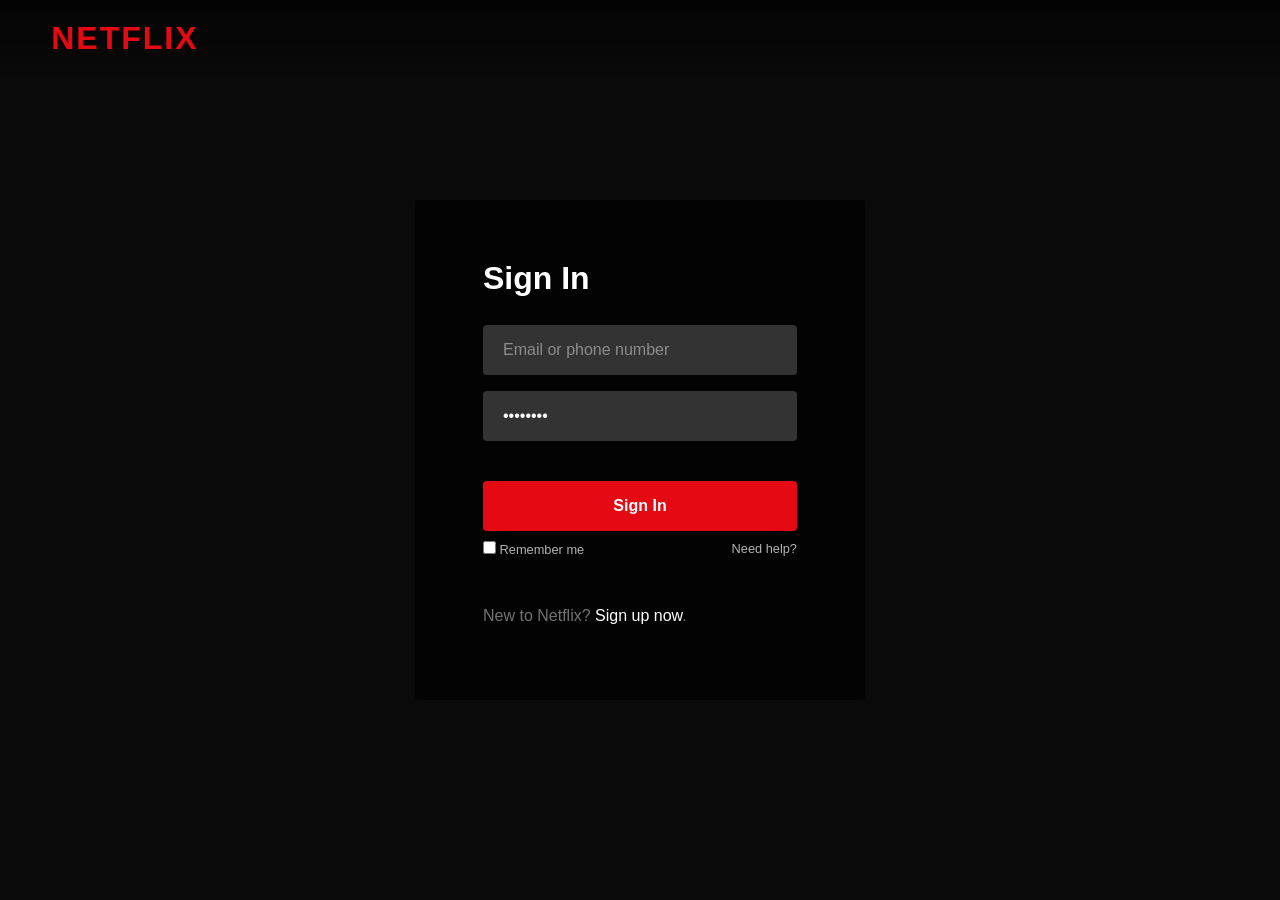
==== login.html @ d860cc29 "Add Netflix clone frontend pages Implemented Netflix-inspired frontend with login page, watch screen" ====
<!DOCTYPE html>
<html lang="en">

<head>
    <meta charset="UTF-8">
    <meta name="viewport" content="width=device-width, initial-scale=1.0">
    <title>Netflix - Sign In</title>
    <link rel="stylesheet" href="style.css">
</head>

<body class="login-body">
    <div class="navbar">
        <a href="index.html" class="logo">NETFLIX</a>
    </div>

    <div class="login-card">
        <h1 class="login-title">Sign In</h1>
        <form action="browse.html">
            <div class="form-group">
                <input type="email" class="form-control" placeholder="Email or phone number" required>
            </div>
            <div class="form-group">
                <input type="password" class="form-control" placeholder="Password" value="password" required>
            </div>
            <button type="submit" class="btn btn-primary login-btn">Sign In</button>

            <div class="login-help">
                <div>
                    <input type="checkbox" id="remember">
                    <label for="remember">Remember me</label>
                </div>
                <a href="#">Need help?</a>
            </div>
        </form>

        <div style="margin-top: 50px; color: #737373;">
            New to Netflix? <a href="index.html" style="color: white; hover: underline;">Sign up now</a>.
        </div>
    </div>
</body>

</html>
---- style.css ----
:root {
    --netflix-red: #e50914;
    --netflix-dark: #141414;
    --netflix-gray: #808080;
    --text-white: #ffffff;
    --text-gray: #b3b3b3;
    --primary-font: 'Helvetica Neue', Helvetica, Arial, sans-serif;
}

* {
    box-sizing: border-box;
    margin: 0;
    padding: 0;
}

body {
    background-color: var(--netflix-dark);
    color: var(--text-white);
    font-family: var(--primary-font);
    -webkit-font-smoothing: antialiased;
    overflow-x: hidden;
}

a {
    text-decoration: none;
    color: inherit;
}

button {
    cursor: pointer;
    border: none;
    outline: none;
}

/* Utilities */
.container {
    max-width: 1200px;
    margin: 0 auto;
    padding: 0 20px;
}

.btn {
    padding: 0.8rem 1.5rem;
    border-radius: 4px;
    font-weight: bold;
    font-size: 1rem;
    transition: background-color 0.2s;
}

.btn-primary {
    background-color: var(--netflix-red);
    color: white;
}

.btn-primary:hover {
    background-color: #f40612;
}

.btn-large {
    padding: 1rem 2rem;
    font-size: 1.5rem;
}

/* Navbar */
.navbar {
    display: flex;
    justify-content: space-between;
    align-items: center;
    padding: 20px 4%;
    position: fixed;
    top: 0;
    left: 0;
    width: 100%;
    z-index: 100;
    background: linear-gradient(to bottom, rgba(0, 0, 0, 0.7) 0%, rgba(0, 0, 0, 0) 100%);
    transition: background-color 0.3s;
}

.navbar.scrolled {
    background-color: var(--netflix-dark);
}

.logo {
    color: var(--netflix-red);
    font-size: 2rem;
    font-weight: 900;
    text-transform: uppercase;
    letter-spacing: 2px;
}

/* Auth Pages */
.hero {
    height: 100vh;
    background-image: linear-gradient(to top, rgba(0, 0, 0, 0.8) 0%, rgba(0, 0, 0, 0) 60%, rgba(0, 0, 0, 0.8) 100%),
        url('https://assets.nflxext.com/ffe/siteui/vlv3/f841d4c7-10e1-40af-bcae-07a3f8dc141a/f6d7434e-d6de-4185-a6d4-c77a2d08737b/US-en-20220502-popsignuptwoweeks-perspective_alpha_website_medium.jpg');
    background-size: cover;
    background-position: center;
    position: relative;
    display: flex;
    flex-direction: column;
    justify-content: center;
    align-items: center;
    text-align: center;
}

.hero-content {
    max-width: 700px;
    padding: 20px;
}

.hero-title {
    font-size: 3.125rem;
    font-weight: 900;
    margin-bottom: 1rem;
}

.hero-subtitle {
    font-size: 1.625rem;
    margin-bottom: 1.5rem;
    font-weight: 400;
}

.email-form {
    display: flex;
    justify-content: center;
    gap: 10px;
}

.email-input {
    padding: 10px;
    width: 400px;
    height: 60px;
    font-size: 1.2rem;
    border: 1px solid #8c8c8c;
    border-radius: 2px;
    background: rgba(0, 0, 0, 0.5);
    color: white;
}

/* Login Card */
.login-body {
    background-image: linear-gradient(rgba(0, 0, 0, 0.5), rgba(0, 0, 0, 0.5)), url('https://assets.nflxext.com/ffe/siteui/vlv3/f841d4c7-10e1-40af-bcae-07a3f8dc141a/f6d7434e-d6de-4185-a6d4-c77a2d08737b/US-en-20220502-popsignuptwoweeks-perspective_alpha_website_medium.jpg');
    background-size: cover;
    height: 100vh;
    display: flex;
    justify-content: center;
    align-items: center;
}

.login-card {
    background-color: rgba(0, 0, 0, 0.75);
    padding: 60px 68px 40px;
    min-height: 500px;
    /* Reduced min-height slightly */
    width: 450px;
    border-radius: 4px;
}

.login-title {
    font-size: 2rem;
    font-weight: 700;
    margin-bottom: 28px;
}

.form-group {
    margin-bottom: 16px;
}

.form-control {
    width: 100%;
    height: 50px;
    border-radius: 4px;
    background: #333;
    border: none;
    color: white;
    padding: 0 20px;
    font-size: 1rem;
}

.form-control::placeholder {
    color: #8c8c8c;
}

.login-btn {
    width: 100%;
    margin-top: 24px;
    padding: 16px;
    font-size: 1rem;
    font-weight: 700;
    border-radius: 4px;
}

.login-help {
    display: flex;
    justify-content: space-between;
    margin-top: 10px;
    font-size: 0.8rem;
    color: #b3b3b3;
}

/* Browse Page Styles */
.browse-navbar {
    background: linear-gradient(to bottom, rgba(0, 0, 0, 0.7) 0%, rgba(0, 0, 0, 0) 100%);
    position: fixed;
    top: 0;
    width: 100%;
    z-index: 1000;
    padding: 0 4%;
    height: 68px;
    display: flex;
    align-items: center;
    transition: background-color 0.3s;
}

.browse-navbar.scrolled {
    background-color: var(--netflix-dark);
}

.nav-links {
    display: flex;
    gap: 20px;
    margin-left: 40px;
    font-size: 0.9rem;
}

.nav-links a:hover {
    color: #b3b3b3;
}

.secondary-nav {
    margin-left: auto;
    display: flex;
    align-items: center;
    gap: 20px;
}

.profile-icon {
    width: 32px;
    height: 32px;
    border-radius: 4px;
    background-color: #333;
    /* Placeholder for profile img */
    cursor: pointer;
}

.billboard {
    height: 80vh;
    /* Large hero section */
    position: relative;
    color: white;
    background-image: linear-gradient(to right, rgba(0, 0, 0, 0.8) 0, rgba(0, 0, 0, 0) 60%),
        linear-gradient(to top, #141414 0, rgba(0, 0, 0, 0) 20%),
        url('https://occ-0-2794-2219.1.nflxso.net/dnm/api/v6/6AYY37jfdO6hpXcMjf9Yu5cnmO0/AAAABSpjbM9o4t5c-OqCjkq5Y-A-0V6yq6Z5q7o6Kq5c3q6Z5q7o6Kq5c3q6Z5q7o6Kq5c3.jpg?r=222');
    /* Placeholder image */
    background-size: cover;
    background-position: center;
    display: flex;
    align-items: center;
}

.billboard-content {
    width: 40%;
    margin-left: 4%;
    padding-top: 100px;
}

.billboard-title {
    font-size: 3rem;
    /* Fallback */
    margin-bottom: 1rem;
    font-weight: bold;
    text-shadow: 2px 2px 4px rgba(0, 0, 0, 0.45);
}

.billboard-description {
    font-size: 1.2rem;
    margin-bottom: 1.5rem;
    line-height: 1.3;
    text-shadow: 2px 2px 4px rgba(0, 0, 0, 0.45);
}

.billboard-buttons {
    display: flex;
    gap: 1rem;
}

.btn-light {
    background-color: white;
    color: black;
}

.btn-light:hover {
    background-color: rgba(255, 255, 255, 0.75);
}

.btn-secondary {
    background-color: rgba(109, 109, 110, 0.7);
    color: white;
}

.btn-secondary:hover {
    background-color: rgba(109, 109, 110, 0.4);
}

/* Rows */
.row-container {
    padding-left: 4%;
    margin-bottom: 3vw;
    z-index: 10;
    position: relative;
    margin-top: -100px;
    /* Pull up over billboard */
}

/* Fix for subsequent rows not overlapping */
.row-container+.row-container {
    margin-top: 0;
}

.row-title {
    font-size: 1.4vw;
    color: #e5e5e5;
    font-weight: bold;
    margin-bottom: 0.5rem;
    transition: color 0.2s;
}

.row-title:hover {
    color: white;
    cursor: pointer;
}

.row-posters {
    display: flex;
    overflow-y: hidden;
    overflow-x: scroll;
    padding: 20px 0;
    gap: 10px;
}

.row-posters::-webkit-scrollbar {
    display: none;
}

.row-poster {
    width: 200px;
    /* Fixed width for simplicity */
    height: 112px;
    border-radius: 4px;
    object-fit: cover;
    transition: transform 450ms;
    cursor: pointer;
    background-color: #333;
    /* Placeholder color */
}

.row-poster-large {
    height: 250px;
    width: 170px;
}

.row-poster:hover {
    transform: scale(1.08);
    opacity: 1;
}

/* Watch Page */
.watch-container {
    background-color: black;
    height: 100vh;
    display: flex;
    justify-content: center;
    align-items: center;
    position: relative;
}

.back-btn {
    position: absolute;
    top: 20px;
    left: 20px;
    color: white;
    font-size: 2rem;
    cursor: pointer;
    z-index: 100;
}
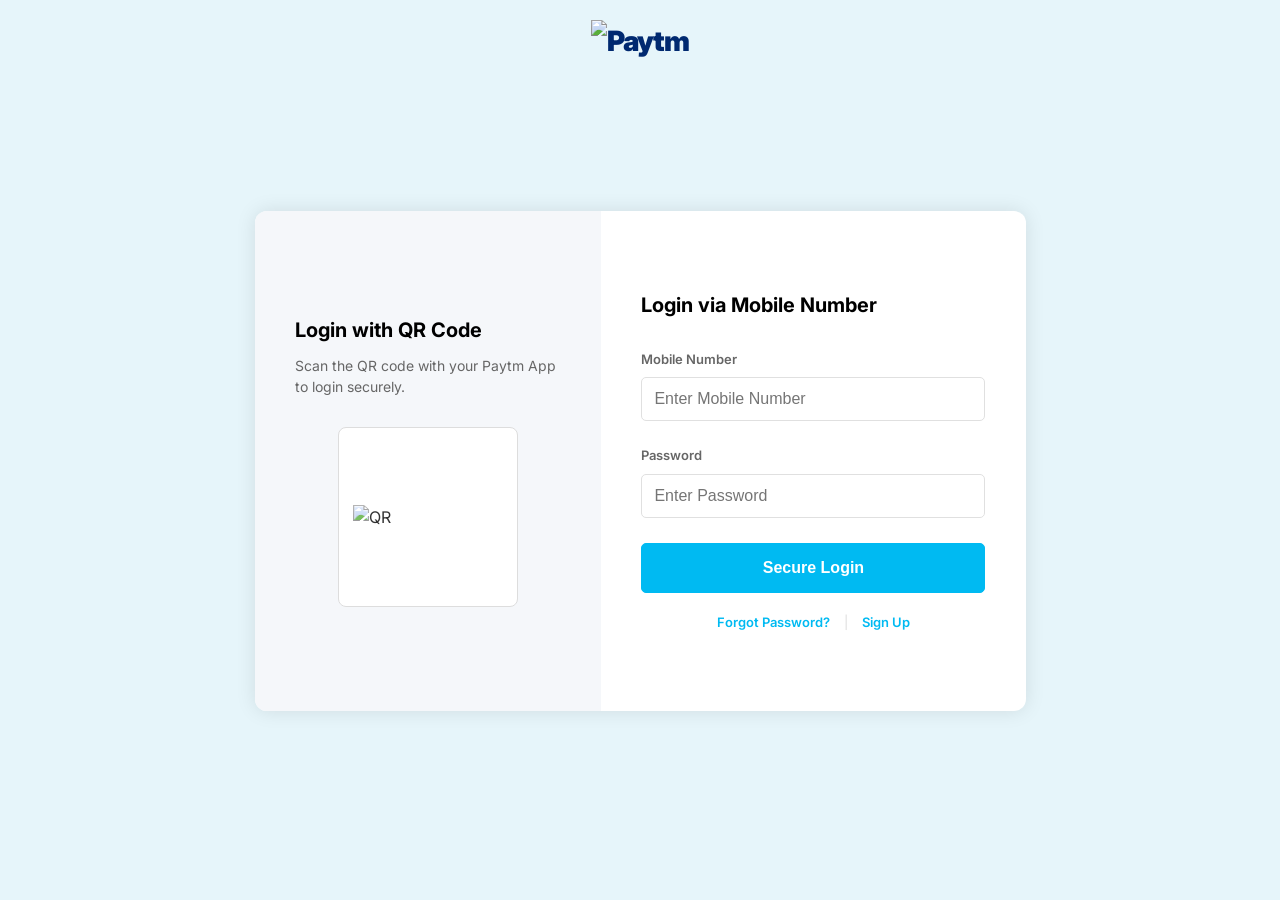
==== commit 4c87b649: "paytm-clone Implemented Paytm-inspired digital wallet frontend including login, dashboard, recharge," ====
--- a/login.html
+++ b/login.html
@@ -4,39 +4,75 @@
 <head>
     <meta charset="UTF-8">
     <meta name="viewport" content="width=device-width, initial-scale=1.0">
-    <title>Netflix - Sign In</title>
+    <title>Log In to Paytm</title>
+    <link href="https://fonts.googleapis.com/css2?family=Inter:wght@400;500;600;700;800&display=swap" rel="stylesheet">
     <link rel="stylesheet" href="style.css">
 </head>
 
-<body class="login-body">
-    <div class="navbar">
-        <a href="index.html" class="logo">NETFLIX</a>
+<body style="background-color: #e6f5fa; min-height: 100vh; display: flex; flex-direction: column;">
+
+    <header style="height: auto; padding: 20px 0; background: transparent; box-shadow: none;">
+        <div class="container">
+            <a href="index.html" class="logo">
+                <img src="https://assetscdn1.paytm.com/images/catalog/view/310944/1697527183231.png" alt="Paytm"
+                    style="height: 40px;">
+            </a>
+        </div>
+    </header>
+
+    <div class="container"
+        style="flex: 1; display: flex; align-items: center; justify-content: center; padding-bottom: 60px;">
+        <div
+            style="background: white; border-radius: 12px; box-shadow: 0 0 20px rgba(0,0,0,0.1); width: 100%; max-width: 800px; display: flex; overflow: hidden; min-height: 500px;">
+
+            <!-- Instruction Side -->
+            <div
+                style="background: #f5f7fa; width: 45%; padding: 40px; display: flex; flex-direction: column; justify-content: center;">
+                <h3 style="font-size: 20px; font-weight: 700; margin-bottom: 10px;">Login with QR Code</h3>
+                <p style="font-size: 14px; color: var(--text-muted); margin-bottom: 30px;">Scan the QR code with your
+                    Paytm App to login securely.</p>
+                <div
+                    style="background: white; width: 180px; height: 180px; margin: 0 auto; display: flex; align-items: center; justify-content: center; border: 1px solid #ddd; border-radius: 8px;">
+                    <!-- Placeholder for QR Code -->
+                    <img src="https://upload.wikimedia.org/wikipedia/commons/d/d0/QR_code_for_mobile_English_Wikipedia.svg"
+                        alt="QR" style="width: 150px; opacity: 0.8;">
+                </div>
+            </div>
+
+            <!-- Form Side -->
+            <div style="width: 55%; padding: 40px; display: flex; flex-direction: column; justify-content: center;">
+                <h3 style="font-size: 20px; font-weight: 700; margin-bottom: 30px;">Login via Mobile Number</h3>
+
+                <form onsubmit="event.preventDefault(); window.location.href='passbook.html';">
+                    <div style="margin-bottom: 25px;">
+                        <label
+                            style="display: block; font-size: 13px; font-weight: 600; color: var(--text-muted); margin-bottom: 8px;">Mobile
+                            Number</label>
+                        <input type="text" placeholder="Enter Mobile Number"
+                            style="width: 100%; border: 1px solid #e0e0e0; padding: 12px; border-radius: 5px; font-size: 16px; font-weight: 500;">
+                    </div>
+
+                    <div style="margin-bottom: 25px;">
+                        <label
+                            style="display: block; font-size: 13px; font-weight: 600; color: var(--text-muted); margin-bottom: 8px;">Password</label>
+                        <input type="password" placeholder="Enter Password"
+                            style="width: 100%; border: 1px solid #e0e0e0; padding: 12px; border-radius: 5px; font-size: 16px; font-weight: 500;">
+                    </div>
+
+                    <button type="submit" class="btn btn-primary"
+                        style="width: 100%; border-radius: 5px; font-size: 16px; padding: 15px;">Secure Login</button>
+
+                    <div style="margin-top: 20px; text-align: center; font-size: 13px;">
+                        <a href="#" style="color: var(--paytm-light-blue); font-weight: 600;">Forgot Password?</a>
+                        <span style="color: #ddd; margin: 0 10px;">|</span>
+                        <a href="#" style="color: var(--paytm-light-blue); font-weight: 600;">Sign Up</a>
+                    </div>
+                </form>
+            </div>
+
+        </div>
     </div>
 
-    <div class="login-card">
-        <h1 class="login-title">Sign In</h1>
-        <form action="browse.html">
-            <div class="form-group">
-                <input type="email" class="form-control" placeholder="Email or phone number" required>
-            </div>
-            <div class="form-group">
-                <input type="password" class="form-control" placeholder="Password" value="password" required>
-            </div>
-            <button type="submit" class="btn btn-primary login-btn">Sign In</button>
-
-            <div class="login-help">
-                <div>
-                    <input type="checkbox" id="remember">
-                    <label for="remember">Remember me</label>
-                </div>
-                <a href="#">Need help?</a>
-            </div>
-        </form>
-
-        <div style="margin-top: 50px; color: #737373;">
-            New to Netflix? <a href="index.html" style="color: white; hover: underline;">Sign up now</a>.
-        </div>
-    </div>
 </body>
 
 </html>
--- a/style.css
+++ b/style.css
@@ -1,24 +1,28 @@
 :root {
-    --netflix-red: #e50914;
-    --netflix-dark: #141414;
-    --netflix-gray: #808080;
-    --text-white: #ffffff;
-    --text-gray: #b3b3b3;
-    --primary-font: 'Helvetica Neue', Helvetica, Arial, sans-serif;
+    --paytm-dark-blue: #002970;
+    --paytm-light-blue: #00BAF2;
+    --paytm-hover-blue: #00baf214;
+    --text-main: #000000;
+    --text-muted: #666666;
+    --bg-gray: #F5F7FA;
+    --white: #FFFFFF;
+    --border-color: #E6EBEE;
+    --font-main: 'Inter', sans-serif;
+    --shadow-card: 0 0 10px 0 rgba(0, 0, 0, 0.1);
 }
 
 * {
-    box-sizing: border-box;
     margin: 0;
     padding: 0;
+    box-sizing: border-box;
 }
 
 body {
-    background-color: var(--netflix-dark);
-    color: var(--text-white);
-    font-family: var(--primary-font);
+    font-family: var(--font-main);
+    background-color: var(--white);
+    color: var(--text-main);
+    line-height: 1.5;
     -webkit-font-smoothing: antialiased;
-    overflow-x: hidden;
 }
 
 a {
@@ -26,360 +30,251 @@
     color: inherit;
 }
 
-button {
-    cursor: pointer;
-    border: none;
-    outline: none;
-}
-
-/* Utilities */
+ul {
+    list-style: none;
+}
+
+/* Layout Utilities */
 .container {
     max-width: 1200px;
     margin: 0 auto;
-    padding: 0 20px;
-}
-
+    padding: 0 15px;
+}
+
+.flex {
+    display: flex;
+    align-items: center;
+}
+
+.justify-between {
+    justify-content: space-between;
+}
+
+.justify-center {
+    justify-content: center;
+}
+
+.flex-col {
+    flex-direction: column;
+}
+
+.gap-10 {
+    gap: 10px;
+}
+
+.gap-20 {
+    gap: 20px;
+}
+
+/* Buttons */
 .btn {
-    padding: 0.8rem 1.5rem;
+    padding: 10px 20px;
+    border-radius: 24px;
+    font-weight: 700;
+    font-size: 15px;
+    cursor: pointer;
+    border: none;
+    transition: all 0.2s;
+    display: inline-flex;
+    align-items: center;
+    justify-content: center;
+}
+
+.btn-primary {
+    background-color: var(--paytm-light-blue);
+    color: var(--white);
+    padding: 12px 28px;
+    border: 1px solid var(--paytm-light-blue);
+}
+
+.btn-primary:hover {
+    background-color: #009ACD;
+}
+
+.btn-login {
+    background-color: var(--paytm-light-blue);
+    color: white;
+    font-weight: 700;
+    padding: 4px 18px;
+    font-size: 14px;
+    border: none;
+    display: flex;
+    align-items: center;
+    gap: 8px;
+}
+
+.btn-login:hover {
+    background-color: #002970;
+}
+
+/* Header */
+header {
+    box-shadow: 0 2px 4px rgba(0, 0, 0, 0.05);
+    background: white;
+    position: sticky;
+    top: 0;
+    z-index: 1000;
+    height: 90px;
+    display: flex;
+    align-items: center;
+}
+
+.logo {
+    font-weight: 900;
+    font-size: 28px;
+    letter-spacing: -1px;
+    color: var(--paytm-dark-blue);
+}
+
+.nav-links {
+    gap: 30px;
+    font-weight: 600;
+    font-size: 15px;
+}
+
+.nav-links a:hover {
+    background-color: var(--bg-gray);
+    padding: 8px 12px;
     border-radius: 4px;
-    font-weight: bold;
-    font-size: 1rem;
-    transition: background-color 0.2s;
-}
-
-.btn-primary {
-    background-color: var(--netflix-red);
+}
+
+/* Hero Section */
+.hero-section {
+    padding: 80px 0;
+    background: white;
+    margin-bottom: 20px;
+}
+
+.hero-content {
+    display: flex;
+    justify-content: space-between;
+    align-items: center;
+}
+
+.hero-left {
+    max-width: 500px;
+}
+
+.hero-left h1 {
+    font-size: 54px;
+    font-weight: 800;
+    margin: 20px 0;
+    line-height: 1.1;
+}
+
+.hero-left p {
+    font-size: 20px;
+    margin-bottom: 40px;
+    font-weight: 500;
+    line-height: 1.4;
+}
+
+.hero-right img {
+    height: 400px;
+    width: auto;
+}
+
+/* Cyan Strip - Services */
+.cyan-strip {
+    background: var(--paytm-light-blue);
+    padding: 20px 0;
     color: white;
 }
 
-.btn-primary:hover {
-    background-color: #f40612;
-}
-
-.btn-large {
-    padding: 1rem 2rem;
-    font-size: 1.5rem;
-}
-
-/* Navbar */
-.navbar {
-    display: flex;
-    justify-content: space-between;
-    align-items: center;
-    padding: 20px 4%;
-    position: fixed;
-    top: 0;
-    left: 0;
-    width: 100%;
-    z-index: 100;
-    background: linear-gradient(to bottom, rgba(0, 0, 0, 0.7) 0%, rgba(0, 0, 0, 0) 100%);
-    transition: background-color 0.3s;
-}
-
-.navbar.scrolled {
-    background-color: var(--netflix-dark);
-}
-
-.logo {
-    color: var(--netflix-red);
-    font-size: 2rem;
-    font-weight: 900;
-    text-transform: uppercase;
-    letter-spacing: 2px;
-}
-
-/* Auth Pages */
-.hero {
-    height: 100vh;
-    background-image: linear-gradient(to top, rgba(0, 0, 0, 0.8) 0%, rgba(0, 0, 0, 0) 60%, rgba(0, 0, 0, 0.8) 100%),
-        url('https://assets.nflxext.com/ffe/siteui/vlv3/f841d4c7-10e1-40af-bcae-07a3f8dc141a/f6d7434e-d6de-4185-a6d4-c77a2d08737b/US-en-20220502-popsignuptwoweeks-perspective_alpha_website_medium.jpg');
-    background-size: cover;
-    background-position: center;
-    position: relative;
+.cyan-services {
+    display: flex;
+    gap: 40px;
+    overflow-x: auto;
+    padding-bottom: 10px;
+}
+
+.cyan-item {
     display: flex;
     flex-direction: column;
-    justify-content: center;
-    align-items: center;
-    text-align: center;
-}
-
-.hero-content {
-    max-width: 700px;
-    padding: 20px;
-}
-
-.hero-title {
-    font-size: 3.125rem;
-    font-weight: 900;
-    margin-bottom: 1rem;
-}
-
-.hero-subtitle {
-    font-size: 1.625rem;
-    margin-bottom: 1.5rem;
-    font-weight: 400;
-}
-
-.email-form {
-    display: flex;
-    justify-content: center;
     gap: 10px;
-}
-
-.email-input {
-    padding: 10px;
-    width: 400px;
-    height: 60px;
-    font-size: 1.2rem;
-    border: 1px solid #8c8c8c;
-    border-radius: 2px;
-    background: rgba(0, 0, 0, 0.5);
+    align-items: center;
+    cursor: pointer;
+    min-width: 90px;
+    transition: transform 0.2s;
+}
+
+.cyan-item:hover {
+    transform: translateY(-4px);
+}
+
+.cyan-icon {
+    font-size: 32px;
+}
+
+.cyan-text {
+    font-size: 16px;
+    font-weight: 600;
+    white-space: nowrap;
+}
+
+/* Book & Buy Section */
+.section-title {
+    font-size: 36px;
+    font-weight: 800;
+    color: var(--paytm-dark-blue);
+    margin-bottom: 40px;
+}
+
+.blue-services {
+    display: grid;
+    grid-template-columns: repeat(auto-fill, minmax(130px, 1fr));
+    gap: 0;
+    background: var(--paytm-dark-blue);
+    padding: 30px;
+    border-radius: 12px;
+}
+
+.blue-item {
     color: white;
-}
-
-/* Login Card */
-.login-body {
-    background-image: linear-gradient(rgba(0, 0, 0, 0.5), rgba(0, 0, 0, 0.5)), url('https://assets.nflxext.com/ffe/siteui/vlv3/f841d4c7-10e1-40af-bcae-07a3f8dc141a/f6d7434e-d6de-4185-a6d4-c77a2d08737b/US-en-20220502-popsignuptwoweeks-perspective_alpha_website_medium.jpg');
-    background-size: cover;
-    height: 100vh;
-    display: flex;
-    justify-content: center;
-    align-items: center;
-}
-
-.login-card {
-    background-color: rgba(0, 0, 0, 0.75);
-    padding: 60px 68px 40px;
-    min-height: 500px;
-    /* Reduced min-height slightly */
-    width: 450px;
-    border-radius: 4px;
-}
-
-.login-title {
-    font-size: 2rem;
-    font-weight: 700;
-    margin-bottom: 28px;
-}
-
-.form-group {
-    margin-bottom: 16px;
-}
-
-.form-control {
-    width: 100%;
-    height: 50px;
-    border-radius: 4px;
-    background: #333;
-    border: none;
-    color: white;
-    padding: 0 20px;
-    font-size: 1rem;
-}
-
-.form-control::placeholder {
-    color: #8c8c8c;
-}
-
-.login-btn {
-    width: 100%;
-    margin-top: 24px;
-    padding: 16px;
-    font-size: 1rem;
-    font-weight: 700;
-    border-radius: 4px;
-}
-
-.login-help {
-    display: flex;
-    justify-content: space-between;
-    margin-top: 10px;
-    font-size: 0.8rem;
-    color: #b3b3b3;
-}
-
-/* Browse Page Styles */
-.browse-navbar {
-    background: linear-gradient(to bottom, rgba(0, 0, 0, 0.7) 0%, rgba(0, 0, 0, 0) 100%);
-    position: fixed;
-    top: 0;
-    width: 100%;
-    z-index: 1000;
-    padding: 0 4%;
-    height: 68px;
-    display: flex;
-    align-items: center;
-    transition: background-color 0.3s;
-}
-
-.browse-navbar.scrolled {
-    background-color: var(--netflix-dark);
-}
-
-.nav-links {
-    display: flex;
-    gap: 20px;
-    margin-left: 40px;
-    font-size: 0.9rem;
-}
-
-.nav-links a:hover {
-    color: #b3b3b3;
-}
-
-.secondary-nav {
-    margin-left: auto;
-    display: flex;
-    align-items: center;
-    gap: 20px;
-}
-
-.profile-icon {
-    width: 32px;
-    height: 32px;
-    border-radius: 4px;
-    background-color: #333;
-    /* Placeholder for profile img */
+    display: flex;
+    flex-direction: column;
+    align-items: center;
+    gap: 12px;
+    padding: 15px;
+    border-radius: 8px;
     cursor: pointer;
 }
 
-.billboard {
-    height: 80vh;
-    /* Large hero section */
-    position: relative;
-    color: white;
-    background-image: linear-gradient(to right, rgba(0, 0, 0, 0.8) 0, rgba(0, 0, 0, 0) 60%),
-        linear-gradient(to top, #141414 0, rgba(0, 0, 0, 0) 20%),
-        url('https://occ-0-2794-2219.1.nflxso.net/dnm/api/v6/6AYY37jfdO6hpXcMjf9Yu5cnmO0/AAAABSpjbM9o4t5c-OqCjkq5Y-A-0V6yq6Z5q7o6Kq5c3q6Z5q7o6Kq5c3q6Z5q7o6Kq5c3.jpg?r=222');
-    /* Placeholder image */
-    background-size: cover;
-    background-position: center;
-    display: flex;
-    align-items: center;
-}
-
-.billboard-content {
-    width: 40%;
-    margin-left: 4%;
-    padding-top: 100px;
-}
-
-.billboard-title {
-    font-size: 3rem;
-    /* Fallback */
-    margin-bottom: 1rem;
-    font-weight: bold;
-    text-shadow: 2px 2px 4px rgba(0, 0, 0, 0.45);
-}
-
-.billboard-description {
-    font-size: 1.2rem;
-    margin-bottom: 1.5rem;
-    line-height: 1.3;
-    text-shadow: 2px 2px 4px rgba(0, 0, 0, 0.45);
-}
-
-.billboard-buttons {
-    display: flex;
-    gap: 1rem;
-}
-
-.btn-light {
-    background-color: white;
-    color: black;
-}
-
-.btn-light:hover {
-    background-color: rgba(255, 255, 255, 0.75);
-}
-
-.btn-secondary {
-    background-color: rgba(109, 109, 110, 0.7);
-    color: white;
-}
-
-.btn-secondary:hover {
-    background-color: rgba(109, 109, 110, 0.4);
-}
-
-/* Rows */
-.row-container {
-    padding-left: 4%;
-    margin-bottom: 3vw;
-    z-index: 10;
-    position: relative;
-    margin-top: -100px;
-    /* Pull up over billboard */
-}
-
-/* Fix for subsequent rows not overlapping */
-.row-container+.row-container {
-    margin-top: 0;
-}
-
-.row-title {
-    font-size: 1.4vw;
-    color: #e5e5e5;
-    font-weight: bold;
-    margin-bottom: 0.5rem;
-    transition: color 0.2s;
-}
-
-.row-title:hover {
-    color: white;
-    cursor: pointer;
-}
-
-.row-posters {
-    display: flex;
-    overflow-y: hidden;
-    overflow-x: scroll;
-    padding: 20px 0;
+.blue-item:hover {
+    background: rgba(0, 0, 0, 0.2);
+}
+
+.blue-item i {
+    font-size: 32px;
+    color: var(--paytm-light-blue);
+}
+
+.blue-item span {
+    font-size: 14px;
+    font-weight: 600;
+}
+
+/* Footer */
+footer {
+    background: var(--bg-gray);
+    padding: 60px 0;
+    margin-top: 60px;
+}
+
+.footer-section h4 {
+    color: var(--text-main);
+    font-size: 16px;
+    margin-bottom: 20px;
+    display: flex;
+    align-items: center;
     gap: 10px;
 }
 
-.row-posters::-webkit-scrollbar {
-    display: none;
-}
-
-.row-poster {
-    width: 200px;
-    /* Fixed width for simplicity */
-    height: 112px;
-    border-radius: 4px;
-    object-fit: cover;
-    transition: transform 450ms;
-    cursor: pointer;
-    background-color: #333;
-    /* Placeholder color */
-}
-
-.row-poster-large {
-    height: 250px;
-    width: 170px;
-}
-
-.row-poster:hover {
-    transform: scale(1.08);
-    opacity: 1;
-}
-
-/* Watch Page */
-.watch-container {
-    background-color: black;
-    height: 100vh;
-    display: flex;
-    justify-content: center;
-    align-items: center;
-    position: relative;
-}
-
-.back-btn {
-    position: absolute;
-    top: 20px;
-    left: 20px;
-    color: white;
-    font-size: 2rem;
-    cursor: pointer;
-    z-index: 100;
+.footer-section h4::before {
+    content: '';
+    display: inline-block;
+    width: 2px;
+    height: 14px;
+    background: #ccc;
+    margin-left: -10px;
 }
